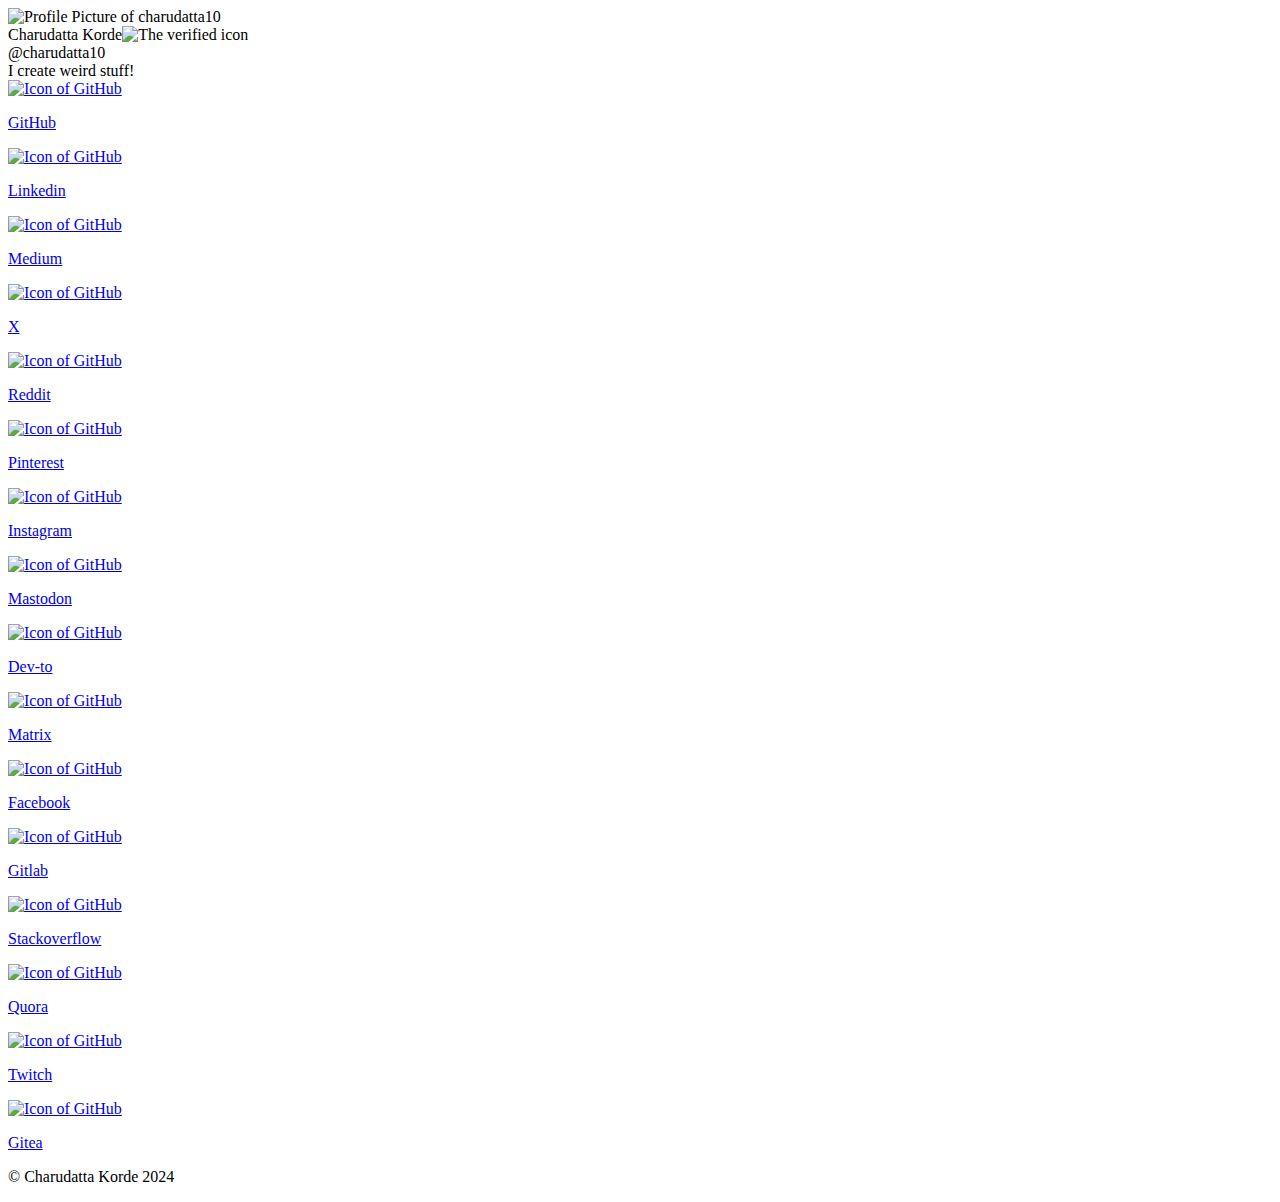
==== src/site/index.html @ c6d6fd96 "cleaning code" ====
<!DOCTYPE html>
<!-- saved from url=(0040)https://charudatta10.github.io/linktree/ -->
<html lang="en">

<head>
    <meta http-equiv="Content-Type" content="text/html; charset=UTF-8">
    <style data-merge-styles="true"></style>
    <style data-merge-styles="true"></style>
    <style data-merge-styles="true"></style>
    <meta name="viewport" content="width=device-width, initial-scale=1.0">
    <title id="web-title">charudatta10's Link Net</title>
    <link rel="shortcut icon" href="static/images/svgs/favicon.svg" type="image/x-icon">
    <link rel="stylesheet" href="static/styles/style.css">
</head>

<body id="master" class="" style="background-image: url(static/images/background.png);">
    <main id="main-content">
        <div id="profile">
            <div id="profile-picture"><img src="static/images/profile-picture.png"
                    alt="Profile Picture of charudatta10"></div>
            <div id="name">Charudatta Korde<img src="static/images/svgs/verified.svg"
                    alt="The verified icon" title="Verified"></div>
            <div id="handle">@charudatta10</div>
            <div id="description">I create weird stuff!</div>
        </div>
        <div id="links-container" class="">
            
            <div class="link-container" style="--order: 1;"><a href="https://github.com/charudatta10" target="_blank">
                    <div class="link-content">
                        <div class="link-icon"><img src="static/images/svgs/GitHub.svg"
                                alt="Icon of GitHub"></div>
                        <div class="link-name">
                            <p>GitHub</p>
                        </div>
                    </div>
                </a></div>
                
            <div class="link-container" style="--order: 2;"><a href="https://www.linkedin.com/in/charudatta-korde/" target="_blank">
                    <div class="link-content">
                        <div class="link-icon"><img src="static/images/svgs/Linkedin.svg"
                                alt="Icon of GitHub"></div>
                        <div class="link-name">
                            <p>Linkedin</p>
                        </div>
                    </div>
                </a></div>
                
            <div class="link-container" style="--order: 3;"><a href="https://medium.com/@152109007c" target="_blank">
                    <div class="link-content">
                        <div class="link-icon"><img src="static/images/svgs/Medium.svg"
                                alt="Icon of GitHub"></div>
                        <div class="link-name">
                            <p>Medium</p>
                        </div>
                    </div>
                </a></div>
                
            <div class="link-container" style="--order: 4;"><a href="https://twitter.com/kordecharudatta" target="_blank">
                    <div class="link-content">
                        <div class="link-icon"><img src="static/images/svgs/X.svg"
                                alt="Icon of GitHub"></div>
                        <div class="link-name">
                            <p>X</p>
                        </div>
                    </div>
                </a></div>
                
            <div class="link-container" style="--order: 5;"><a href="https://www.reddit.com/user/ryunabi/" target="_blank">
                    <div class="link-content">
                        <div class="link-icon"><img src="static/images/svgs/Reddit.svg"
                                alt="Icon of GitHub"></div>
                        <div class="link-name">
                            <p>Reddit</p>
                        </div>
                    </div>
                </a></div>
                
            <div class="link-container" style="--order: 6;"><a href="https://in.pinterest.com/charudattakorde/" target="_blank">
                    <div class="link-content">
                        <div class="link-icon"><img src="static/images/svgs/Pinterest.svg"
                                alt="Icon of GitHub"></div>
                        <div class="link-name">
                            <p>Pinterest</p>
                        </div>
                    </div>
                </a></div>
                
            <div class="link-container" style="--order: 7;"><a href="https://www.instagram.com/ryunabi326/" target="_blank">
                    <div class="link-content">
                        <div class="link-icon"><img src="static/images/svgs/Instagram.svg"
                                alt="Icon of GitHub"></div>
                        <div class="link-name">
                            <p>Instagram</p>
                        </div>
                    </div>
                </a></div>
                
            <div class="link-container" style="--order: 8;"><a href="https://mastodon.social/@ryunabi326" target="_blank">
                    <div class="link-content">
                        <div class="link-icon"><img src="static/images/svgs/Mastodon.svg"
                                alt="Icon of GitHub"></div>
                        <div class="link-name">
                            <p>Mastodon</p>
                        </div>
                    </div>
                </a></div>
                
            <div class="link-container" style="--order: 9;"><a href="https://dev.to/charudatta10" target="_blank">
                    <div class="link-content">
                        <div class="link-icon"><img src="static/images/svgs/Dev-to.svg"
                                alt="Icon of GitHub"></div>
                        <div class="link-name">
                            <p>Dev-to</p>
                        </div>
                    </div>
                </a></div>
                
            <div class="link-container" style="--order: 10;"><a href="https://matrix.to/#/#discuss10:matrix.org" target="_blank">
                    <div class="link-content">
                        <div class="link-icon"><img src="static/images/svgs/Matrix.svg"
                                alt="Icon of GitHub"></div>
                        <div class="link-name">
                            <p>Matrix</p>
                        </div>
                    </div>
                </a></div>
                
            <div class="link-container" style="--order: 11;"><a href="https://www.facebook.com/korde.charudatta/" target="_blank">
                    <div class="link-content">
                        <div class="link-icon"><img src="static/images/svgs/Facebook.svg"
                                alt="Icon of GitHub"></div>
                        <div class="link-name">
                            <p>Facebook</p>
                        </div>
                    </div>
                </a></div>
                
            <div class="link-container" style="--order: 12;"><a href="https://gitlab.com/152109007c" target="_blank">
                    <div class="link-content">
                        <div class="link-icon"><img src="static/images/svgs/Gitlab.svg"
                                alt="Icon of GitHub"></div>
                        <div class="link-name">
                            <p>Gitlab</p>
                        </div>
                    </div>
                </a></div>
                
            <div class="link-container" style="--order: 13;"><a href="https://stackoverflow.com/users/24364782/charudatta-korde" target="_blank">
                    <div class="link-content">
                        <div class="link-icon"><img src="static/images/svgs/Stackoverflow.svg"
                                alt="Icon of GitHub"></div>
                        <div class="link-name">
                            <p>Stackoverflow</p>
                        </div>
                    </div>
                </a></div>
                
            <div class="link-container" style="--order: 14;"><a href="https://www.quora.com/profile/Charudatta-Korde" target="_blank">
                    <div class="link-content">
                        <div class="link-icon"><img src="static/images/svgs/Quora.svg"
                                alt="Icon of GitHub"></div>
                        <div class="link-name">
                            <p>Quora</p>
                        </div>
                    </div>
                </a></div>
                
            <div class="link-container" style="--order: 15;"><a href="https://www.twitch.tv/ryunabi326" target="_blank">
                    <div class="link-content">
                        <div class="link-icon"><img src="static/images/svgs/Twitch.svg"
                                alt="Icon of GitHub"></div>
                        <div class="link-name">
                            <p>Twitch</p>
                        </div>
                    </div>
                </a></div>
                
            <div class="link-container" style="--order: 16;"><a href="http://localhost:3000/user" target="_blank">
                    <div class="link-content">
                        <div class="link-icon"><img src="static/images/svgs/Gitea.svg"
                                alt="Icon of GitHub"></div>
                        <div class="link-name">
                            <p>Gitea</p>
                        </div>
                    </div>
                </a></div>
                



           <!-- <div class="link-container" style="--order: 2;"><a href="https://www.linkedin.com/in/charudatta-korde/"
                    target="_blank">
                    <div class="link-content"> http://localhost:8080/docs/assets/images/profile-picture.png
                        <div class="link-icon"><img src="./charudatta10&#39;s Link Orchard!_files/Linkedin.svg"
                                alt="Icon of Linkedin"></div>
                        <div class="link-name"> http://localhost:8000/output/docs/assets/images/profile-picture.png
                            <p>Linkedin</p> docs\assets\images\background.png
                        </div> http://localhost:8080/docs/assets/images/profile-picture.png
                    </div>http://localhost:8080/assets/profile-picture.png
                </a></div> -->
 
 




        </div>
        <div class="copyright">
            <p id="copyright-info">© Charudatta Korde 2024</p>
        </div>
    </main>


</body><editor-card style="position:absolute;top:0px;left:0px;z-index:auto;display: block !important">
    <div dir="ltr" style="all: initial;">
        <div
            style="color-scheme: initial; forced-color-adjust: initial; mask: initial; math-depth: initial; position: absolute; position-anchor: initial; appearance: initial; color: initial; font: initial; font-palette: initial; font-synthesis: initial; inset-area: initial; text-orientation: initial; text-rendering: initial; text-spacing-trim: initial; -webkit-font-smoothing: initial; -webkit-locale: initial; -webkit-text-orientation: initial; -webkit-writing-mode: initial; writing-mode: initial; zoom: initial; accent-color: initial; place-content: initial; place-items: initial; place-self: initial; alignment-baseline: initial; anchor-name: initial; animation-composition: initial; animation: initial; app-region: initial; aspect-ratio: initial; backdrop-filter: initial; backface-visibility: initial; background: initial; background-blend-mode: initial; baseline-shift: initial; baseline-source: initial; block-size: initial; border-block: initial; border: initial; border-radius: initial; border-collapse: initial; border-end-end-radius: initial; border-end-start-radius: initial; border-inline: initial; border-start-end-radius: initial; border-start-start-radius: initial; inset: initial; box-shadow: initial; box-sizing: initial; break-after: initial; break-before: initial; break-inside: initial; buffered-rendering: initial; caption-side: initial; caret-color: initial; clear: initial; clip: initial; clip-path: initial; clip-rule: initial; color-interpolation: initial; color-interpolation-filters: initial; color-rendering: initial; columns: initial; column-fill: initial; gap: initial; column-rule: initial; column-span: initial; contain: initial; contain-intrinsic-block-size: initial; contain-intrinsic-size: initial; contain-intrinsic-inline-size: initial; container: initial; content: initial; content-visibility: initial; counter-increment: initial; counter-reset: initial; counter-set: initial; cursor: initial; cx: initial; cy: initial; d: initial; display: initial; dominant-baseline: initial; empty-cells: initial; field-sizing: initial; fill: initial; fill-opacity: initial; fill-rule: initial; filter: initial; flex: initial; flex-flow: initial; float: initial; flood-color: initial; flood-opacity: initial; grid: initial; grid-area: initial; height: initial; hyphenate-character: initial; hyphenate-limit-chars: initial; hyphens: initial; image-orientation: initial; image-rendering: initial; initial-letter: initial; inline-size: initial; inset-block: initial; inset-inline: initial; isolation: initial; letter-spacing: initial; lighting-color: initial; line-break: initial; list-style: initial; margin-block: initial; margin: initial; margin-inline: initial; marker: initial; mask-type: initial; math-shift: initial; math-style: initial; max-block-size: initial; max-height: initial; max-inline-size: initial; max-width: initial; min-block-size: initial; min-height: initial; min-inline-size: initial; min-width: initial; mix-blend-mode: initial; object-fit: initial; object-position: initial; object-view-box: initial; offset: initial; opacity: initial; order: initial; orphans: initial; outline: initial; outline-offset: initial; overflow-anchor: initial; overflow-clip-margin: initial; overflow-wrap: initial; overflow: initial; overlay: initial; overscroll-behavior-block: initial; overscroll-behavior-inline: initial; overscroll-behavior: initial; padding-block: initial; padding: initial; padding-inline: initial; page: initial; page-orientation: initial; paint-order: initial; perspective: initial; perspective-origin: initial; pointer-events: initial; position-try: initial; position-visibility: initial; quotes: initial; r: initial; resize: initial; rotate: initial; ruby-position: initial; rx: initial; ry: initial; scale: initial; scroll-behavior: initial; scroll-margin-block: initial; scroll-margin: initial; scroll-margin-inline: initial; scroll-padding-block: initial; scroll-padding: initial; scroll-padding-inline: initial; scroll-snap-align: initial; scroll-snap-stop: initial; scroll-snap-type: initial; scroll-timeline: initial; scrollbar-color: initial; scrollbar-gutter: initial; scrollbar-width: initial; shape-image-threshold: initial; shape-margin: initial; shape-outside: initial; shape-rendering: initial; size: initial; speak: initial; stop-color: initial; stop-opacity: initial; stroke: initial; stroke-dasharray: initial; stroke-dashoffset: initial; stroke-linecap: initial; stroke-linejoin: initial; stroke-miterlimit: initial; stroke-opacity: initial; stroke-width: initial; tab-size: initial; table-layout: initial; text-align: initial; text-align-last: initial; text-anchor: initial; text-combine-upright: initial; text-decoration: initial; text-decoration-skip-ink: initial; text-emphasis: initial; text-emphasis-position: initial; text-indent: initial; text-overflow: initial; text-shadow: initial; text-size-adjust: initial; text-transform: initial; text-underline-offset: initial; text-underline-position: initial; white-space: initial; timeline-scope: initial; touch-action: initial; transform: initial; transform-box: initial; transform-origin: initial; transform-style: initial; transition: initial; translate: initial; user-select: initial; vector-effect: initial; vertical-align: initial; view-timeline: initial; view-transition-class: initial; view-transition-name: initial; visibility: initial; border-spacing: initial; -webkit-box-align: initial; -webkit-box-decoration-break: initial; -webkit-box-direction: initial; -webkit-box-flex: initial; -webkit-box-ordinal-group: initial; -webkit-box-orient: initial; -webkit-box-pack: initial; -webkit-box-reflect: initial; -webkit-line-break: initial; -webkit-line-clamp: initial; -webkit-mask-box-image: initial; -webkit-print-color-adjust: initial; -webkit-rtl-ordering: initial; -webkit-ruby-position: initial; -webkit-tap-highlight-color: initial; -webkit-text-combine: initial; -webkit-text-decorations-in-effect: initial; -webkit-text-fill-color: initial; -webkit-text-security: initial; -webkit-text-stroke: initial; -webkit-user-drag: initial; widows: initial; width: initial; will-change: initial; word-break: initial; word-spacing: initial; x: initial; y: initial; z-index: 2147483647;">
            <link rel="stylesheet" href="chrome-extension://hokifickgkhplphjiodbggjmoafhignh/fonts/fabric-icons.css">
            <div style="all: initial;"><template shadowrootmode="open"></template></div>
        </div>
        <div
            style="color-scheme: initial; forced-color-adjust: initial; mask: initial; math-depth: initial; position: absolute; position-anchor: initial; appearance: initial; color: initial; font: initial; font-palette: initial; font-synthesis: initial; inset-area: initial; text-orientation: initial; text-rendering: initial; text-spacing-trim: initial; -webkit-font-smoothing: initial; -webkit-locale: initial; -webkit-text-orientation: initial; -webkit-writing-mode: initial; writing-mode: initial; zoom: initial; accent-color: initial; place-content: initial; place-items: initial; place-self: initial; alignment-baseline: initial; anchor-name: initial; animation-composition: initial; animation: initial; app-region: initial; aspect-ratio: initial; backdrop-filter: initial; backface-visibility: initial; background: initial; background-blend-mode: initial; baseline-shift: initial; baseline-source: initial; block-size: initial; border-block: initial; border: initial; border-radius: initial; border-collapse: initial; border-end-end-radius: initial; border-end-start-radius: initial; border-inline: initial; border-start-end-radius: initial; border-start-start-radius: initial; inset: initial; box-shadow: initial; box-sizing: initial; break-after: initial; break-before: initial; break-inside: initial; buffered-rendering: initial; caption-side: initial; caret-color: initial; clear: initial; clip: initial; clip-path: initial; clip-rule: initial; color-interpolation: initial; color-interpolation-filters: initial; color-rendering: initial; columns: initial; column-fill: initial; gap: initial; column-rule: initial; column-span: initial; contain: initial; contain-intrinsic-block-size: initial; contain-intrinsic-size: initial; contain-intrinsic-inline-size: initial; container: initial; content: initial; content-visibility: initial; counter-increment: initial; counter-reset: initial; counter-set: initial; cursor: initial; cx: initial; cy: initial; d: initial; display: initial; dominant-baseline: initial; empty-cells: initial; field-sizing: initial; fill: initial; fill-opacity: initial; fill-rule: initial; filter: initial; flex: initial; flex-flow: initial; float: initial; flood-color: initial; flood-opacity: initial; grid: initial; grid-area: initial; height: initial; hyphenate-character: initial; hyphenate-limit-chars: initial; hyphens: initial; image-orientation: initial; image-rendering: initial; initial-letter: initial; inline-size: initial; inset-block: initial; inset-inline: initial; isolation: initial; letter-spacing: initial; lighting-color: initial; line-break: initial; list-style: initial; margin-block: initial; margin: initial; margin-inline: initial; marker: initial; mask-type: initial; math-shift: initial; math-style: initial; max-block-size: initial; max-height: initial; max-inline-size: initial; max-width: initial; min-block-size: initial; min-height: initial; min-inline-size: initial; min-width: initial; mix-blend-mode: initial; object-fit: initial; object-position: initial; object-view-box: initial; offset: initial; opacity: initial; order: initial; orphans: initial; outline: initial; outline-offset: initial; overflow-anchor: initial; overflow-clip-margin: initial; overflow-wrap: initial; overflow: initial; overlay: initial; overscroll-behavior-block: initial; overscroll-behavior-inline: initial; overscroll-behavior: initial; padding-block: initial; padding: initial; padding-inline: initial; page: initial; page-orientation: initial; paint-order: initial; perspective: initial; perspective-origin: initial; pointer-events: initial; position-try: initial; position-visibility: initial; quotes: initial; r: initial; resize: initial; rotate: initial; ruby-position: initial; rx: initial; ry: initial; scale: initial; scroll-behavior: initial; scroll-margin-block: initial; scroll-margin: initial; scroll-margin-inline: initial; scroll-padding-block: initial; scroll-padding: initial; scroll-padding-inline: initial; scroll-snap-align: initial; scroll-snap-stop: initial; scroll-snap-type: initial; scroll-timeline: initial; scrollbar-color: initial; scrollbar-gutter: initial; scrollbar-width: initial; shape-image-threshold: initial; shape-margin: initial; shape-outside: initial; shape-rendering: initial; size: initial; speak: initial; stop-color: initial; stop-opacity: initial; stroke: initial; stroke-dasharray: initial; stroke-dashoffset: initial; stroke-linecap: initial; stroke-linejoin: initial; stroke-miterlimit: initial; stroke-opacity: initial; stroke-width: initial; tab-size: initial; table-layout: initial; text-align: initial; text-align-last: initial; text-anchor: initial; text-combine-upright: initial; text-decoration: initial; text-decoration-skip-ink: initial; text-emphasis: initial; text-emphasis-position: initial; text-indent: initial; text-overflow: initial; text-shadow: initial; text-size-adjust: initial; text-transform: initial; text-underline-offset: initial; text-underline-position: initial; white-space: initial; timeline-scope: initial; touch-action: initial; transform: initial; transform-box: initial; transform-origin: initial; transform-style: initial; transition: initial; translate: initial; user-select: initial; vector-effect: initial; vertical-align: initial; view-timeline: initial; view-transition-class: initial; view-transition-name: initial; visibility: initial; border-spacing: initial; -webkit-box-align: initial; -webkit-box-decoration-break: initial; -webkit-box-direction: initial; -webkit-box-flex: initial; -webkit-box-ordinal-group: initial; -webkit-box-orient: initial; -webkit-box-pack: initial; -webkit-box-reflect: initial; -webkit-line-break: initial; -webkit-line-clamp: initial; -webkit-mask-box-image: initial; -webkit-print-color-adjust: initial; -webkit-rtl-ordering: initial; -webkit-ruby-position: initial; -webkit-tap-highlight-color: initial; -webkit-text-combine: initial; -webkit-text-decorations-in-effect: initial; -webkit-text-fill-color: initial; -webkit-text-security: initial; -webkit-text-stroke: initial; -webkit-user-drag: initial; widows: initial; width: initial; will-change: initial; word-break: initial; word-spacing: initial; x: initial; y: initial; z-index: 2147483647;">
            <link rel="stylesheet" href="chrome-extension://hokifickgkhplphjiodbggjmoafhignh/fonts/fabric-icons.css">
        </div>
        <div id="editorNotificationContainer"
            style="color-scheme: initial; forced-color-adjust: initial; mask: initial; math-depth: initial; position: fixed; position-anchor: initial; appearance: initial; color: initial; font: initial; font-palette: initial; font-synthesis: initial; inset-area: initial; text-orientation: initial; text-rendering: initial; text-spacing-trim: initial; -webkit-font-smoothing: initial; -webkit-locale: initial; -webkit-text-orientation: initial; -webkit-writing-mode: initial; writing-mode: initial; zoom: initial; accent-color: initial; place-content: initial; place-items: initial; place-self: initial; alignment-baseline: initial; anchor-name: initial; animation-composition: initial; animation: initial; app-region: initial; aspect-ratio: initial; backdrop-filter: initial; backface-visibility: initial; background: initial; background-blend-mode: initial; baseline-shift: initial; baseline-source: initial; block-size: initial; border-block: initial; border: initial; border-radius: initial; border-collapse: initial; border-end-end-radius: initial; border-end-start-radius: initial; border-inline: initial; border-start-end-radius: initial; border-start-start-radius: initial; bottom: 0px; box-shadow: initial; box-sizing: initial; break-after: initial; break-before: initial; break-inside: initial; buffered-rendering: initial; caption-side: initial; caret-color: initial; clear: initial; clip: initial; clip-path: initial; clip-rule: initial; color-interpolation: initial; color-interpolation-filters: initial; color-rendering: initial; columns: initial; column-fill: initial; gap: initial; column-rule: initial; column-span: initial; contain: initial; contain-intrinsic-block-size: initial; contain-intrinsic-size: initial; contain-intrinsic-inline-size: initial; container: initial; content: initial; content-visibility: initial; counter-increment: initial; counter-reset: initial; counter-set: initial; cursor: initial; cx: initial; cy: initial; d: initial; display: flex; dominant-baseline: initial; empty-cells: initial; field-sizing: initial; fill: initial; fill-opacity: initial; fill-rule: initial; filter: initial; flex: initial; flex-direction: column-reverse; flex-wrap: initial; float: initial; flood-color: initial; flood-opacity: initial; grid: initial; grid-area: initial; height: initial; hyphenate-character: initial; hyphenate-limit-chars: initial; hyphens: initial; image-orientation: initial; image-rendering: initial; initial-letter: initial; inline-size: initial; inset-block: initial; inset-inline: initial; isolation: initial; left: initial; letter-spacing: initial; lighting-color: initial; line-break: initial; list-style: initial; margin-block: initial; margin: 1em; margin-inline: initial; marker: initial; mask-type: initial; math-shift: initial; math-style: initial; max-block-size: initial; max-height: initial; max-inline-size: initial; max-width: initial; min-block-size: initial; min-height: initial; min-inline-size: initial; min-width: initial; mix-blend-mode: initial; object-fit: initial; object-position: initial; object-view-box: initial; offset: initial; opacity: initial; order: initial; orphans: initial; outline: initial; outline-offset: initial; overflow-anchor: initial; overflow-clip-margin: initial; overflow-wrap: initial; overflow: initial; overlay: initial; overscroll-behavior-block: initial; overscroll-behavior-inline: initial; overscroll-behavior: initial; padding-block: initial; padding: initial; padding-inline: initial; page: initial; page-orientation: initial; paint-order: initial; perspective: initial; perspective-origin: initial; pointer-events: initial; position-try: initial; position-visibility: initial; quotes: initial; r: initial; resize: initial; right: 0px; rotate: initial; ruby-position: initial; rx: initial; ry: initial; scale: initial; scroll-behavior: initial; scroll-margin-block: initial; scroll-margin: initial; scroll-margin-inline: initial; scroll-padding-block: initial; scroll-padding: initial; scroll-padding-inline: initial; scroll-snap-align: initial; scroll-snap-stop: initial; scroll-snap-type: initial; scroll-timeline: initial; scrollbar-color: initial; scrollbar-gutter: initial; scrollbar-width: initial; shape-image-threshold: initial; shape-margin: initial; shape-outside: initial; shape-rendering: initial; size: initial; speak: initial; stop-color: initial; stop-opacity: initial; stroke: initial; stroke-dasharray: initial; stroke-dashoffset: initial; stroke-linecap: initial; stroke-linejoin: initial; stroke-miterlimit: initial; stroke-opacity: initial; stroke-width: initial; tab-size: initial; table-layout: initial; text-align: initial; text-align-last: initial; text-anchor: initial; text-combine-upright: initial; text-decoration: initial; text-decoration-skip-ink: initial; text-emphasis: initial; text-emphasis-position: initial; text-indent: initial; text-overflow: initial; text-shadow: initial; text-size-adjust: initial; text-transform: initial; text-underline-offset: initial; text-underline-position: initial; white-space: initial; timeline-scope: initial; top: initial; touch-action: initial; transform: initial; transform-box: initial; transform-origin: initial; transform-style: initial; transition: initial; translate: initial; user-select: initial; vector-effect: initial; vertical-align: initial; view-timeline: initial; view-transition-class: initial; view-transition-name: initial; visibility: initial; border-spacing: initial; -webkit-box-align: initial; -webkit-box-decoration-break: initial; -webkit-box-direction: initial; -webkit-box-flex: initial; -webkit-box-ordinal-group: initial; -webkit-box-orient: initial; -webkit-box-pack: initial; -webkit-box-reflect: initial; -webkit-line-break: initial; -webkit-line-clamp: initial; -webkit-mask-box-image: initial; -webkit-print-color-adjust: initial; -webkit-rtl-ordering: initial; -webkit-ruby-position: initial; -webkit-tap-highlight-color: initial; -webkit-text-combine: initial; -webkit-text-decorations-in-effect: initial; -webkit-text-fill-color: initial; -webkit-text-security: initial; -webkit-text-stroke: initial; -webkit-user-drag: initial; widows: initial; width: initial; will-change: initial; word-break: initial; word-spacing: initial; x: initial; y: initial; z-index: 2147483647;">
        </div>
    </div>
</editor-card>

</html>
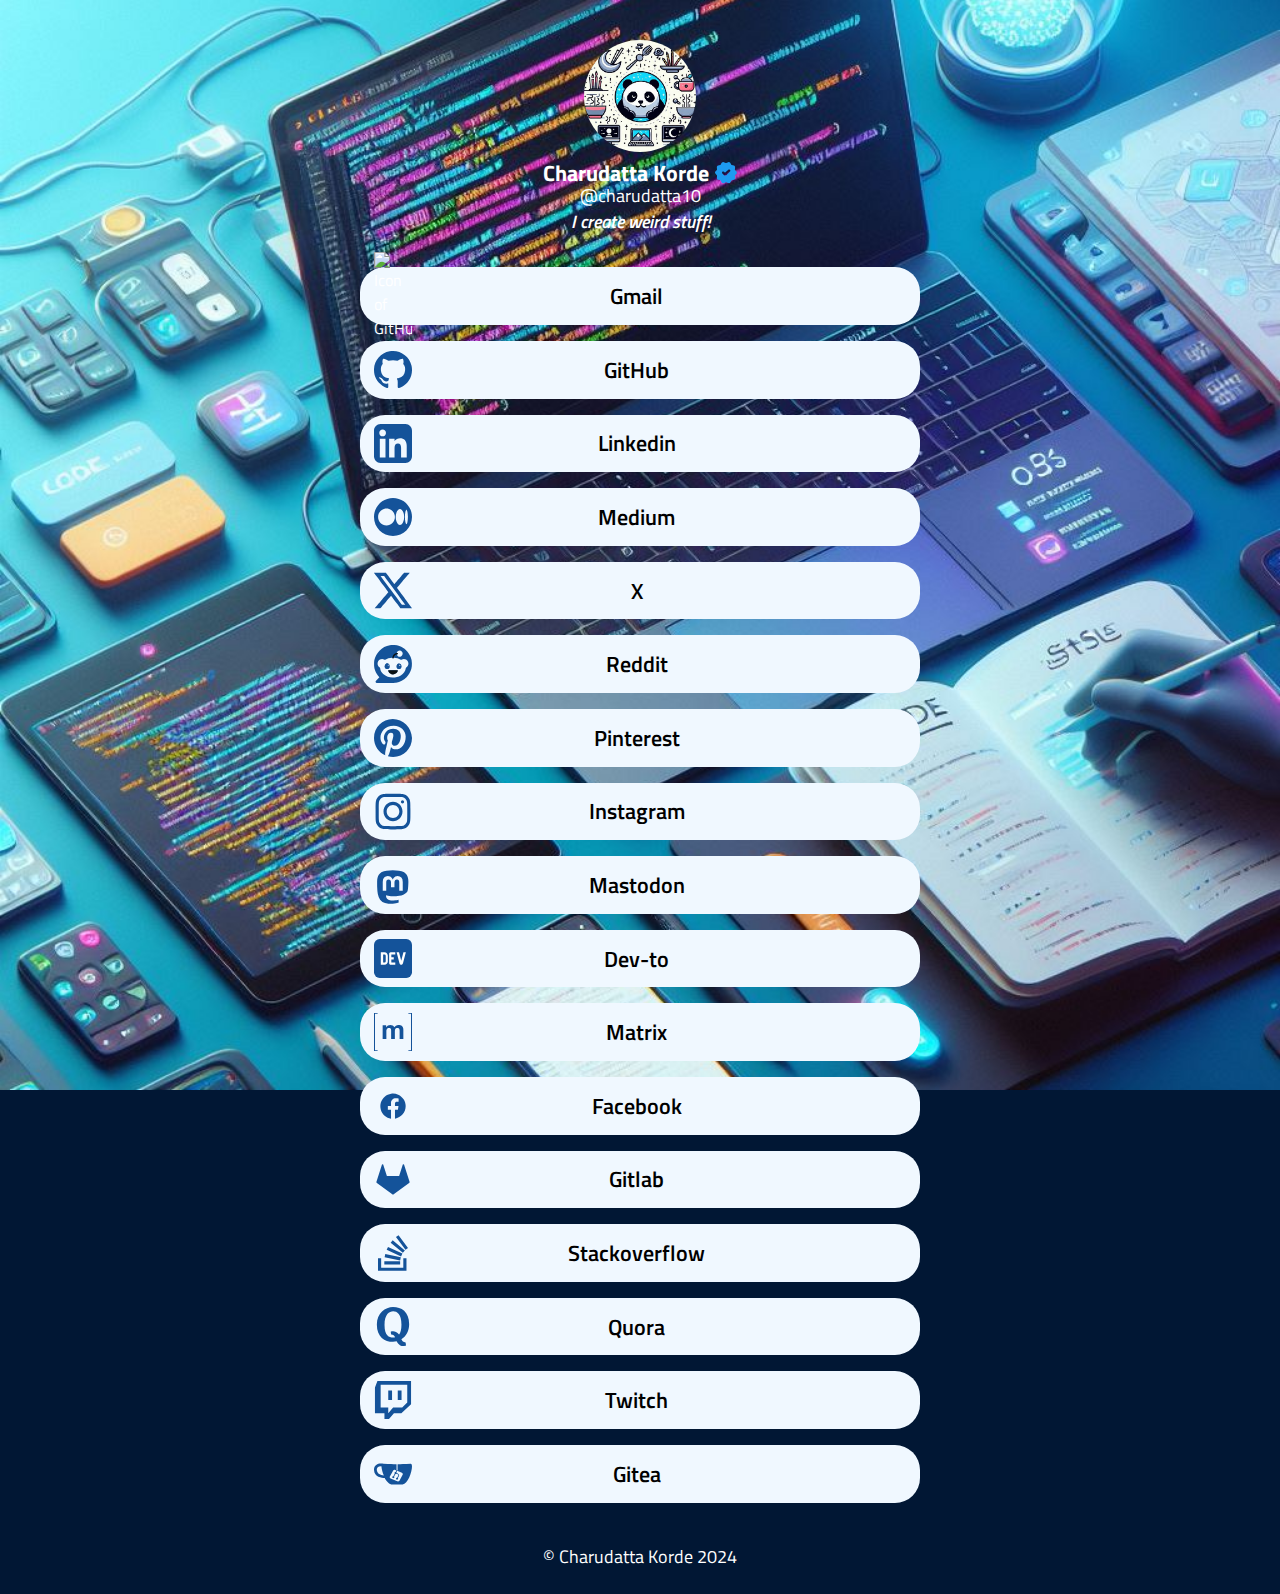
==== commit 8946dc46: "added gmail" ====
--- a/src/site/index.html
+++ b/src/site/index.html
@@ -18,199 +18,188 @@
         <div id="profile">
             <div id="profile-picture"><img src="static/images/profile-picture.png"
                     alt="Profile Picture of charudatta10"></div>
-            <div id="name">Charudatta Korde<img src="static/images/svgs/verified.svg"
-                    alt="The verified icon" title="Verified"></div>
+            <div id="name">Charudatta Korde<img src="static/images/svgs/verified.svg" alt="The verified icon"
+                    title="Verified"></div>
             <div id="handle">@charudatta10</div>
             <div id="description">I create weird stuff!</div>
         </div>
         <div id="links-container" class="">
             
-            <div class="link-container" style="--order: 1;"><a href="https://github.com/charudatta10" target="_blank">
-                    <div class="link-content">
-                        <div class="link-icon"><img src="static/images/svgs/GitHub.svg"
-                                alt="Icon of GitHub"></div>
+            <div class="link-container" style="--order: 1;"><a href="mailto:korde.charudatta@gmail.com" target="_blank">
+                    <div class="link-content">
+                        <div class="link-icon"><img src="static/images/svgs/Gmail.svg" alt="Icon of GitHub">
+                        </div>
+                        <div class="link-name">
+                            <p>Gmail</p>
+                        </div>
+                    </div>
+                </a></div>
+            
+            <div class="link-container" style="--order: 2;"><a href="https://github.com/charudatta10" target="_blank">
+                    <div class="link-content">
+                        <div class="link-icon"><img src="static/images/svgs/GitHub.svg" alt="Icon of GitHub">
+                        </div>
                         <div class="link-name">
                             <p>GitHub</p>
                         </div>
                     </div>
                 </a></div>
-                
-            <div class="link-container" style="--order: 2;"><a href="https://www.linkedin.com/in/charudatta-korde/" target="_blank">
-                    <div class="link-content">
-                        <div class="link-icon"><img src="static/images/svgs/Linkedin.svg"
-                                alt="Icon of GitHub"></div>
+            
+            <div class="link-container" style="--order: 3;"><a href="https://www.linkedin.com/in/charudatta-korde/" target="_blank">
+                    <div class="link-content">
+                        <div class="link-icon"><img src="static/images/svgs/Linkedin.svg" alt="Icon of GitHub">
+                        </div>
                         <div class="link-name">
                             <p>Linkedin</p>
                         </div>
                     </div>
                 </a></div>
-                
-            <div class="link-container" style="--order: 3;"><a href="https://medium.com/@152109007c" target="_blank">
-                    <div class="link-content">
-                        <div class="link-icon"><img src="static/images/svgs/Medium.svg"
-                                alt="Icon of GitHub"></div>
+            
+            <div class="link-container" style="--order: 4;"><a href="https://medium.com/@152109007c" target="_blank">
+                    <div class="link-content">
+                        <div class="link-icon"><img src="static/images/svgs/Medium.svg" alt="Icon of GitHub">
+                        </div>
                         <div class="link-name">
                             <p>Medium</p>
                         </div>
                     </div>
                 </a></div>
-                
-            <div class="link-container" style="--order: 4;"><a href="https://twitter.com/kordecharudatta" target="_blank">
-                    <div class="link-content">
-                        <div class="link-icon"><img src="static/images/svgs/X.svg"
-                                alt="Icon of GitHub"></div>
+            
+            <div class="link-container" style="--order: 5;"><a href="https://twitter.com/kordecharudatta" target="_blank">
+                    <div class="link-content">
+                        <div class="link-icon"><img src="static/images/svgs/X.svg" alt="Icon of GitHub">
+                        </div>
                         <div class="link-name">
                             <p>X</p>
                         </div>
                     </div>
                 </a></div>
-                
-            <div class="link-container" style="--order: 5;"><a href="https://www.reddit.com/user/ryunabi/" target="_blank">
-                    <div class="link-content">
-                        <div class="link-icon"><img src="static/images/svgs/Reddit.svg"
-                                alt="Icon of GitHub"></div>
+            
+            <div class="link-container" style="--order: 6;"><a href="https://www.reddit.com/user/ryunabi/" target="_blank">
+                    <div class="link-content">
+                        <div class="link-icon"><img src="static/images/svgs/Reddit.svg" alt="Icon of GitHub">
+                        </div>
                         <div class="link-name">
                             <p>Reddit</p>
                         </div>
                     </div>
                 </a></div>
-                
-            <div class="link-container" style="--order: 6;"><a href="https://in.pinterest.com/charudattakorde/" target="_blank">
-                    <div class="link-content">
-                        <div class="link-icon"><img src="static/images/svgs/Pinterest.svg"
-                                alt="Icon of GitHub"></div>
+            
+            <div class="link-container" style="--order: 7;"><a href="https://in.pinterest.com/charudattakorde/" target="_blank">
+                    <div class="link-content">
+                        <div class="link-icon"><img src="static/images/svgs/Pinterest.svg" alt="Icon of GitHub">
+                        </div>
                         <div class="link-name">
                             <p>Pinterest</p>
                         </div>
                     </div>
                 </a></div>
-                
-            <div class="link-container" style="--order: 7;"><a href="https://www.instagram.com/ryunabi326/" target="_blank">
-                    <div class="link-content">
-                        <div class="link-icon"><img src="static/images/svgs/Instagram.svg"
-                                alt="Icon of GitHub"></div>
+            
+            <div class="link-container" style="--order: 8;"><a href="https://www.instagram.com/ryunabi326/" target="_blank">
+                    <div class="link-content">
+                        <div class="link-icon"><img src="static/images/svgs/Instagram.svg" alt="Icon of GitHub">
+                        </div>
                         <div class="link-name">
                             <p>Instagram</p>
                         </div>
                     </div>
                 </a></div>
-                
-            <div class="link-container" style="--order: 8;"><a href="https://mastodon.social/@ryunabi326" target="_blank">
-                    <div class="link-content">
-                        <div class="link-icon"><img src="static/images/svgs/Mastodon.svg"
-                                alt="Icon of GitHub"></div>
+            
+            <div class="link-container" style="--order: 9;"><a href="https://mastodon.social/@ryunabi326" target="_blank">
+                    <div class="link-content">
+                        <div class="link-icon"><img src="static/images/svgs/Mastodon.svg" alt="Icon of GitHub">
+                        </div>
                         <div class="link-name">
                             <p>Mastodon</p>
                         </div>
                     </div>
                 </a></div>
-                
-            <div class="link-container" style="--order: 9;"><a href="https://dev.to/charudatta10" target="_blank">
-                    <div class="link-content">
-                        <div class="link-icon"><img src="static/images/svgs/Dev-to.svg"
-                                alt="Icon of GitHub"></div>
+            
+            <div class="link-container" style="--order: 10;"><a href="https://dev.to/charudatta10" target="_blank">
+                    <div class="link-content">
+                        <div class="link-icon"><img src="static/images/svgs/Dev-to.svg" alt="Icon of GitHub">
+                        </div>
                         <div class="link-name">
                             <p>Dev-to</p>
                         </div>
                     </div>
                 </a></div>
-                
-            <div class="link-container" style="--order: 10;"><a href="https://matrix.to/#/#discuss10:matrix.org" target="_blank">
-                    <div class="link-content">
-                        <div class="link-icon"><img src="static/images/svgs/Matrix.svg"
-                                alt="Icon of GitHub"></div>
+            
+            <div class="link-container" style="--order: 11;"><a href="https://matrix.to/#/#discuss10:matrix.org" target="_blank">
+                    <div class="link-content">
+                        <div class="link-icon"><img src="static/images/svgs/Matrix.svg" alt="Icon of GitHub">
+                        </div>
                         <div class="link-name">
                             <p>Matrix</p>
                         </div>
                     </div>
                 </a></div>
-                
-            <div class="link-container" style="--order: 11;"><a href="https://www.facebook.com/korde.charudatta/" target="_blank">
-                    <div class="link-content">
-                        <div class="link-icon"><img src="static/images/svgs/Facebook.svg"
-                                alt="Icon of GitHub"></div>
+            
+            <div class="link-container" style="--order: 12;"><a href="https://www.facebook.com/korde.charudatta/" target="_blank">
+                    <div class="link-content">
+                        <div class="link-icon"><img src="static/images/svgs/Facebook.svg" alt="Icon of GitHub">
+                        </div>
                         <div class="link-name">
                             <p>Facebook</p>
                         </div>
                     </div>
                 </a></div>
-                
-            <div class="link-container" style="--order: 12;"><a href="https://gitlab.com/152109007c" target="_blank">
-                    <div class="link-content">
-                        <div class="link-icon"><img src="static/images/svgs/Gitlab.svg"
-                                alt="Icon of GitHub"></div>
+            
+            <div class="link-container" style="--order: 13;"><a href="https://gitlab.com/152109007c" target="_blank">
+                    <div class="link-content">
+                        <div class="link-icon"><img src="static/images/svgs/Gitlab.svg" alt="Icon of GitHub">
+                        </div>
                         <div class="link-name">
                             <p>Gitlab</p>
                         </div>
                     </div>
                 </a></div>
-                
-            <div class="link-container" style="--order: 13;"><a href="https://stackoverflow.com/users/24364782/charudatta-korde" target="_blank">
-                    <div class="link-content">
-                        <div class="link-icon"><img src="static/images/svgs/Stackoverflow.svg"
-                                alt="Icon of GitHub"></div>
+            
+            <div class="link-container" style="--order: 14;"><a href="https://stackoverflow.com/users/24364782/charudatta-korde" target="_blank">
+                    <div class="link-content">
+                        <div class="link-icon"><img src="static/images/svgs/Stackoverflow.svg" alt="Icon of GitHub">
+                        </div>
                         <div class="link-name">
                             <p>Stackoverflow</p>
                         </div>
                     </div>
                 </a></div>
-                
-            <div class="link-container" style="--order: 14;"><a href="https://www.quora.com/profile/Charudatta-Korde" target="_blank">
-                    <div class="link-content">
-                        <div class="link-icon"><img src="static/images/svgs/Quora.svg"
-                                alt="Icon of GitHub"></div>
+            
+            <div class="link-container" style="--order: 15;"><a href="https://www.quora.com/profile/Charudatta-Korde" target="_blank">
+                    <div class="link-content">
+                        <div class="link-icon"><img src="static/images/svgs/Quora.svg" alt="Icon of GitHub">
+                        </div>
                         <div class="link-name">
                             <p>Quora</p>
                         </div>
                     </div>
                 </a></div>
-                
-            <div class="link-container" style="--order: 15;"><a href="https://www.twitch.tv/ryunabi326" target="_blank">
-                    <div class="link-content">
-                        <div class="link-icon"><img src="static/images/svgs/Twitch.svg"
-                                alt="Icon of GitHub"></div>
+            
+            <div class="link-container" style="--order: 16;"><a href="https://www.twitch.tv/ryunabi326" target="_blank">
+                    <div class="link-content">
+                        <div class="link-icon"><img src="static/images/svgs/Twitch.svg" alt="Icon of GitHub">
+                        </div>
                         <div class="link-name">
                             <p>Twitch</p>
                         </div>
                     </div>
                 </a></div>
-                
-            <div class="link-container" style="--order: 16;"><a href="http://localhost:3000/user" target="_blank">
-                    <div class="link-content">
-                        <div class="link-icon"><img src="static/images/svgs/Gitea.svg"
-                                alt="Icon of GitHub"></div>
+            
+            <div class="link-container" style="--order: 17;"><a href="http://localhost:3000/user" target="_blank">
+                    <div class="link-content">
+                        <div class="link-icon"><img src="static/images/svgs/Gitea.svg" alt="Icon of GitHub">
+                        </div>
                         <div class="link-name">
                             <p>Gitea</p>
                         </div>
                     </div>
                 </a></div>
-                
-
-
-
-           <!-- <div class="link-container" style="--order: 2;"><a href="https://www.linkedin.com/in/charudatta-korde/"
-                    target="_blank">
-                    <div class="link-content"> http://localhost:8080/docs/assets/images/profile-picture.png
-                        <div class="link-icon"><img src="./charudatta10&#39;s Link Orchard!_files/Linkedin.svg"
-                                alt="Icon of Linkedin"></div>
-                        <div class="link-name"> http://localhost:8000/output/docs/assets/images/profile-picture.png
-                            <p>Linkedin</p> docs\assets\images\background.png
-                        </div> http://localhost:8080/docs/assets/images/profile-picture.png
-                    </div>http://localhost:8080/assets/profile-picture.png
-                </a></div> -->
- 
- 
-
-
-
-
+            
         </div>
         <div class="copyright">
             <p id="copyright-info">© Charudatta Korde 2024</p>
         </div>
     </main>
-
-
 </body><editor-card style="position:absolute;top:0px;left:0px;z-index:auto;display: block !important">
     <div dir="ltr" style="all: initial;">
         <div
--- a/src/site/static/styles/style.css
+++ b/src/site/static/styles/style.css
@@ -0,0 +1,204 @@
+@import url('https://fonts.googleapis.com/css2?family=Titillium+Web:ital,wght@0,400;0,600;0,700;1,400;1,600;1,700&display=swap');
+
+:root {
+    --bg-color: #011734;
+    --general-font-color: #fff;
+    --link-container-color: aliceblue;
+    --link-font-color: #000;
+}
+
+@keyframes basic-fade {
+    from {
+        opacity: 0;
+    }
+
+    to {
+        opacity: 1;
+    }
+}
+
+@keyframes fade-in {
+    from {
+        opacity: 0;
+        transform: scale(1.1);
+    }
+
+    to {
+        opacity: 1;
+        transform: scale(1);
+    }
+}
+
+@keyframes stack-links {
+    from {
+        opacity: 0 !important;
+        transform: translateX(-50%);
+        filter: blur(5px);
+    }
+
+    to {
+        opacity: 1;
+        transform: translateX(0);
+        filter: blur(0);
+    }
+
+}
+
+*,
+*::before,
+*::after {
+    margin: 0;
+    padding: 0;
+    font-family: 'Titillium Web', sans-serif;
+    color: var(--general-font-color);
+}
+
+body {
+    margin: 0;
+    background-color: var(--bg-color);
+    background-repeat: no-repeat;
+    background-position: center;
+    background-size: cover;
+    background-attachment: fixed;
+    animation: basic-fade 500ms ease-in-out;
+}
+
+/* This is a special class used to fully remove the content until everything is fully loaded */
+.disappear {
+    display: none !important;
+}
+
+#main-content {
+    display: flex;
+    flex-direction: column;
+    align-items: center;
+    max-width: 45rem;
+    margin-left: auto;
+    margin-right: auto;
+    margin-top: 2.5rem;
+    animation: fade-in 1.5s ease-in-out;
+}
+
+#profile {
+    display: flex;
+    flex-direction: column;
+    align-items: center;
+    width: 100%;
+    margin-bottom: 2rem;
+}
+
+#profile-picture {
+    width: 7rem;
+    height: 7rem;
+    position: relative;
+    overflow: hidden;
+    border-radius: 50%;
+    margin-bottom: 0.25rem;
+}
+
+#profile-picture img {
+    width: 7rem;
+    height: 7rem;
+}
+
+#name {
+    font-size: 1.4rem;
+    font-weight: bold;
+    display: flex;
+}
+
+#name img {
+    margin-left: 0.4rem;
+    width: 1.4rem;
+    height: 1.4rem;
+    transform: translateY(25%);
+}
+
+#handle {
+    margin-top: -0.5rem;
+    font-size: 1.1rem;
+}
+
+#description {
+    font-size: 1.15rem;
+    max-width: 28rem;
+    font-style: italic;
+    font-weight: 600;
+    margin-top: -0.1rem;
+}
+
+/* Links are hidden at first */
+.hide {
+    opacity: 0 !important;
+}
+
+#links-container {
+    display: flex;
+    flex-direction: column;
+    align-items: center;
+    justify-content: space-around;
+    width: 100%;
+}
+
+
+.link-container {
+    animation: stack-links 900ms ease-in-out calc(50ms * var(--order));
+    display: flex;
+    align-items: center;
+    height: 3.6rem;
+    width: 90%;
+    max-width: 35rem;
+    background-color: var(--link-container-color);
+    margin-bottom: 1rem;
+    border-radius: 25px;
+    cursor: pointer;
+    transform: scale(1);
+    transition: transform 100ms ease-in-out;
+}
+
+.link-container:hover {
+    transform: scale(1.05);
+}
+
+.link-container a {
+    text-decoration: none;
+    width: 100%;
+}
+
+.link-content {
+    width: 95%;
+    margin: auto;
+    display: flex;
+    align-items: center;
+}
+
+.link-name {
+    width: 100%;
+}
+
+.link-name p {
+    color: var(--link-font-color);
+    font-size: 1.4rem;
+    font-weight: 600;
+    text-align: center;
+    margin-left: -2.8rem;
+}
+
+.link-icon {
+    border-radius: 10%;
+    display: flex;
+    align-items: center;
+    justify-content: center;
+}
+
+.link-icon img {
+    width: 2.4rem;
+}
+
+.copyright {
+    margin: 1.5rem 0rem;
+}
+
+#copyright-info {
+    font-size: 1.12rem;
+}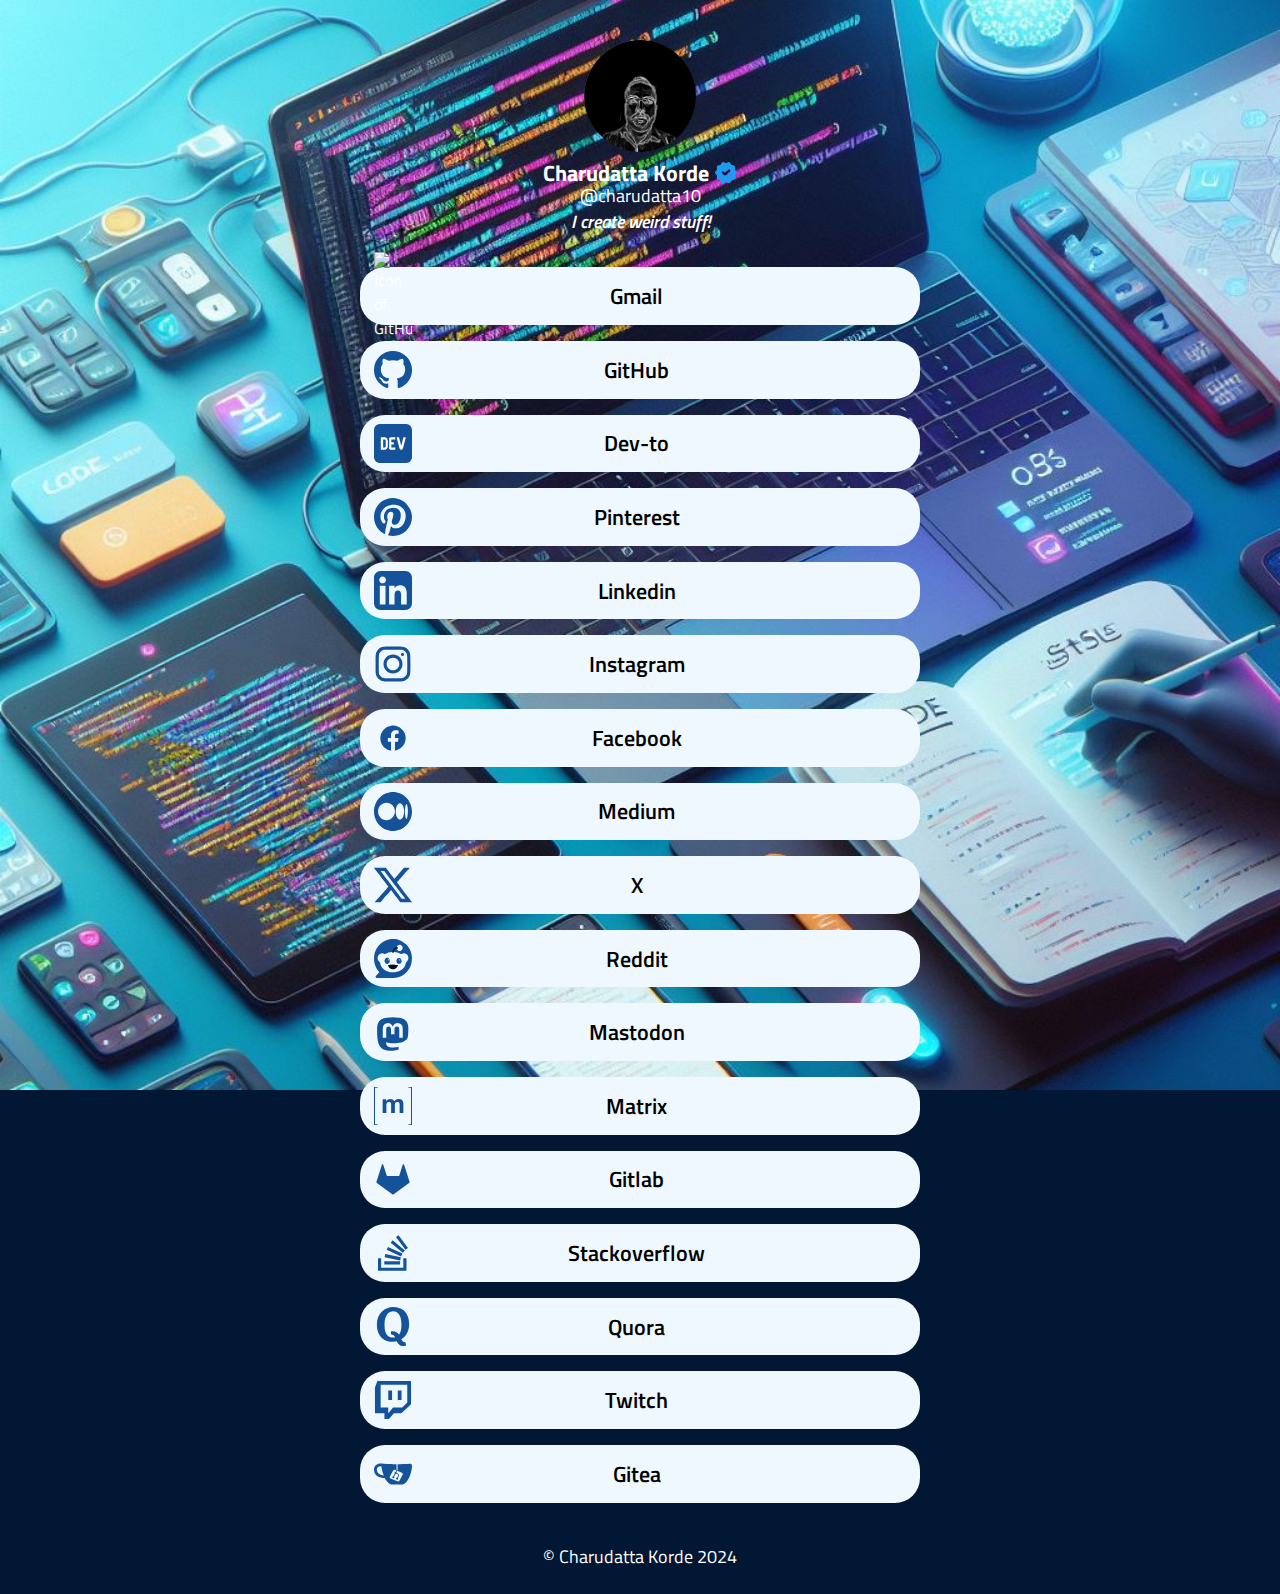
==== commit 912cbdca: "modified order" ====
--- a/src/site/index.html
+++ b/src/site/index.html
@@ -45,7 +45,27 @@
                     </div>
                 </a></div>
             
-            <div class="link-container" style="--order: 3;"><a href="https://www.linkedin.com/in/charudatta-korde/" target="_blank">
+            <div class="link-container" style="--order: 3;"><a href="https://dev.to/charudatta10" target="_blank">
+                    <div class="link-content">
+                        <div class="link-icon"><img src="static/images/svgs/Dev-to.svg" alt="Icon of GitHub">
+                        </div>
+                        <div class="link-name">
+                            <p>Dev-to</p>
+                        </div>
+                    </div>
+                </a></div>
+            
+            <div class="link-container" style="--order: 4;"><a href="https://in.pinterest.com/charudattakorde/" target="_blank">
+                    <div class="link-content">
+                        <div class="link-icon"><img src="static/images/svgs/Pinterest.svg" alt="Icon of GitHub">
+                        </div>
+                        <div class="link-name">
+                            <p>Pinterest</p>
+                        </div>
+                    </div>
+                </a></div>
+            
+            <div class="link-container" style="--order: 5;"><a href="https://www.linkedin.com/in/charudatta-korde/" target="_blank">
                     <div class="link-content">
                         <div class="link-icon"><img src="static/images/svgs/Linkedin.svg" alt="Icon of GitHub">
                         </div>
@@ -55,7 +75,27 @@
                     </div>
                 </a></div>
             
-            <div class="link-container" style="--order: 4;"><a href="https://medium.com/@152109007c" target="_blank">
+            <div class="link-container" style="--order: 6;"><a href="https://www.instagram.com/ryunabi326/" target="_blank">
+                    <div class="link-content">
+                        <div class="link-icon"><img src="static/images/svgs/Instagram.svg" alt="Icon of GitHub">
+                        </div>
+                        <div class="link-name">
+                            <p>Instagram</p>
+                        </div>
+                    </div>
+                </a></div>
+            
+            <div class="link-container" style="--order: 7;"><a href="https://www.facebook.com/korde.charudatta/" target="_blank">
+                    <div class="link-content">
+                        <div class="link-icon"><img src="static/images/svgs/Facebook.svg" alt="Icon of GitHub">
+                        </div>
+                        <div class="link-name">
+                            <p>Facebook</p>
+                        </div>
+                    </div>
+                </a></div>
+            
+            <div class="link-container" style="--order: 8;"><a href="https://medium.com/@152109007c" target="_blank">
                     <div class="link-content">
                         <div class="link-icon"><img src="static/images/svgs/Medium.svg" alt="Icon of GitHub">
                         </div>
@@ -65,7 +105,7 @@
                     </div>
                 </a></div>
             
-            <div class="link-container" style="--order: 5;"><a href="https://twitter.com/kordecharudatta" target="_blank">
+            <div class="link-container" style="--order: 9;"><a href="https://twitter.com/kordecharudatta" target="_blank">
                     <div class="link-content">
                         <div class="link-icon"><img src="static/images/svgs/X.svg" alt="Icon of GitHub">
                         </div>
@@ -75,7 +115,7 @@
                     </div>
                 </a></div>
             
-            <div class="link-container" style="--order: 6;"><a href="https://www.reddit.com/user/ryunabi/" target="_blank">
+            <div class="link-container" style="--order: 10;"><a href="https://www.reddit.com/user/ryunabi/" target="_blank">
                     <div class="link-content">
                         <div class="link-icon"><img src="static/images/svgs/Reddit.svg" alt="Icon of GitHub">
                         </div>
@@ -85,27 +125,7 @@
                     </div>
                 </a></div>
             
-            <div class="link-container" style="--order: 7;"><a href="https://in.pinterest.com/charudattakorde/" target="_blank">
-                    <div class="link-content">
-                        <div class="link-icon"><img src="static/images/svgs/Pinterest.svg" alt="Icon of GitHub">
-                        </div>
-                        <div class="link-name">
-                            <p>Pinterest</p>
-                        </div>
-                    </div>
-                </a></div>
-            
-            <div class="link-container" style="--order: 8;"><a href="https://www.instagram.com/ryunabi326/" target="_blank">
-                    <div class="link-content">
-                        <div class="link-icon"><img src="static/images/svgs/Instagram.svg" alt="Icon of GitHub">
-                        </div>
-                        <div class="link-name">
-                            <p>Instagram</p>
-                        </div>
-                    </div>
-                </a></div>
-            
-            <div class="link-container" style="--order: 9;"><a href="https://mastodon.social/@ryunabi326" target="_blank">
+            <div class="link-container" style="--order: 11;"><a href="https://mastodon.social/@ryunabi326" target="_blank">
                     <div class="link-content">
                         <div class="link-icon"><img src="static/images/svgs/Mastodon.svg" alt="Icon of GitHub">
                         </div>
@@ -115,32 +135,12 @@
                     </div>
                 </a></div>
             
-            <div class="link-container" style="--order: 10;"><a href="https://dev.to/charudatta10" target="_blank">
-                    <div class="link-content">
-                        <div class="link-icon"><img src="static/images/svgs/Dev-to.svg" alt="Icon of GitHub">
-                        </div>
-                        <div class="link-name">
-                            <p>Dev-to</p>
-                        </div>
-                    </div>
-                </a></div>
-            
-            <div class="link-container" style="--order: 11;"><a href="https://matrix.to/#/#discuss10:matrix.org" target="_blank">
+            <div class="link-container" style="--order: 12;"><a href="https://matrix.to/#/#discuss10:matrix.org" target="_blank">
                     <div class="link-content">
                         <div class="link-icon"><img src="static/images/svgs/Matrix.svg" alt="Icon of GitHub">
                         </div>
                         <div class="link-name">
                             <p>Matrix</p>
-                        </div>
-                    </div>
-                </a></div>
-            
-            <div class="link-container" style="--order: 12;"><a href="https://www.facebook.com/korde.charudatta/" target="_blank">
-                    <div class="link-content">
-                        <div class="link-icon"><img src="static/images/svgs/Facebook.svg" alt="Icon of GitHub">
-                        </div>
-                        <div class="link-name">
-                            <p>Facebook</p>
                         </div>
                     </div>
                 </a></div>
